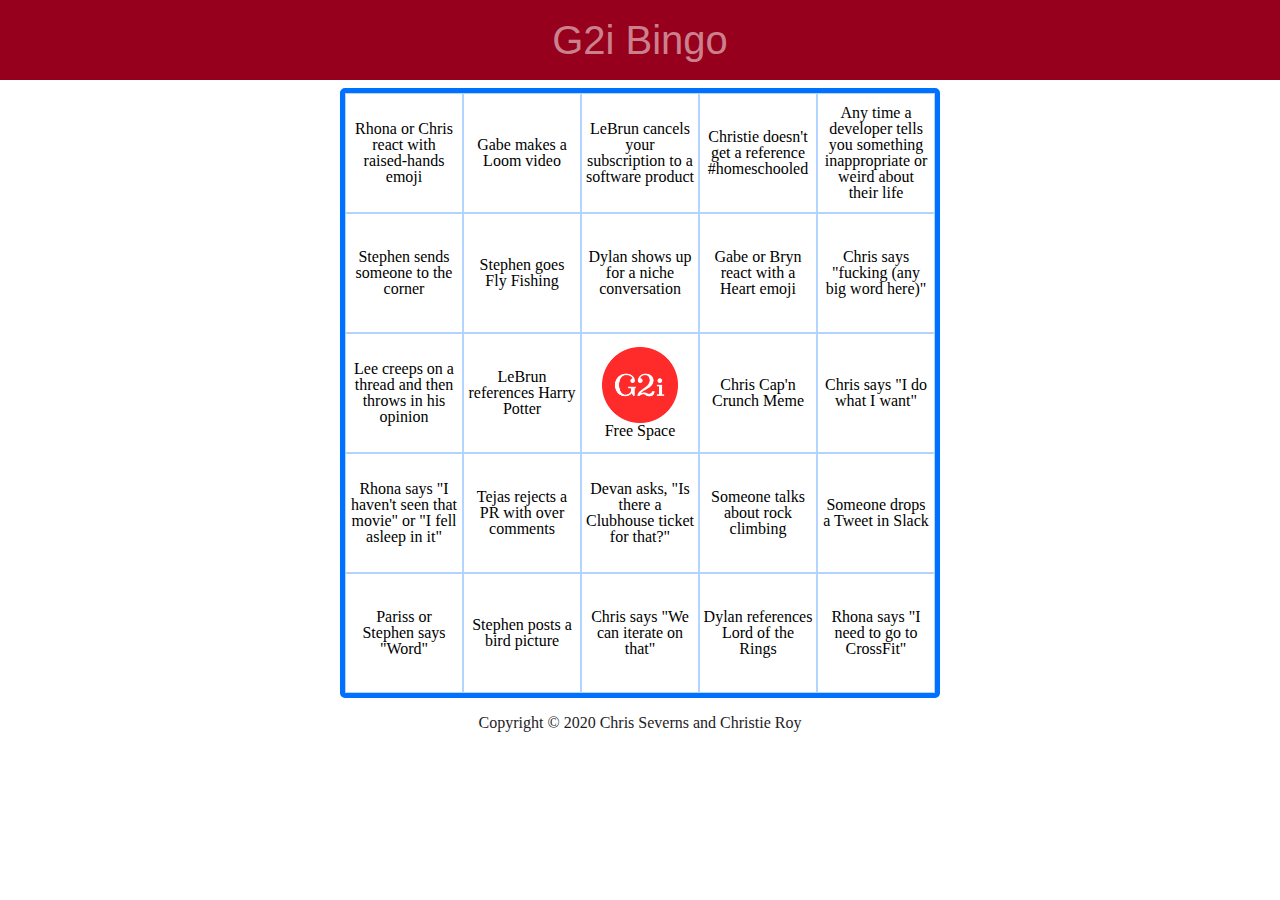
==== index.html @ c56a945f "Change the stuffs" ====
<!DOCTYPE html>
<html lang="en">
  <head>
    <meta charset="UTF-8" />
    <meta name="viewport" content="width=device-width, initial-scale=1.0" />

    <link href="css/index.css" rel="stylesheet" />

    <title>G2i Bingo</title>
  </head>
  <body>
    <header class="main-navigation">
      <div class="nav-container">
        <div class="logo-links">
          <h1 class="page-title">G2i Bingo</h1>
        </div>
      </div>
    </header>
    <main class="container">
      <section class="bingo-content"><div class="bingo-canvas"></div></section>
    </main>
    <footer><p>Copyright © 2020 Chris Severns and Christie Roy</p></footer>
    <script type="text/javascript" src="./scripts/index.js"></script>
  </body>
</html>
---- css/index.css ----
/* http://meyerweb.com/eric/tools/css/reset/ 
   v2.0 | 20110126
   License: none (public domain)
*/
html,
body,
div,
span,
applet,
object,
iframe,
h1,
h2,
h3,
h4,
h5,
h6,
p,
blockquote,
pre,
a,
abbr,
acronym,
address,
big,
cite,
code,
del,
dfn,
em,
img,
ins,
kbd,
q,
s,
samp,
small,
strike,
strong,
sub,
sup,
tt,
var,
b,
u,
i,
center,
dl,
dt,
dd,
ol,
ul,
li,
fieldset,
form,
label,
legend,
table,
caption,
tbody,
tfoot,
thead,
tr,
th,
td,
article,
aside,
canvas,
details,
embed,
figure,
figcaption,
footer,
header,
hgroup,
menu,
nav,
output,
ruby,
section,
summary,
time,
mark,
audio,
video {
  margin: 0;
  padding: 0;
  border: 0;
  font-size: 100%;
  font: inherit;
  vertical-align: baseline;
}
/* HTML5 display-role reset for older browsers */
article,
aside,
details,
figcaption,
figure,
footer,
header,
hgroup,
menu,
nav,
section {
  display: block;
}
body {
  line-height: 1;
}
ol,
ul {
  list-style: none;
}
blockquote,
q {
  quotes: none;
}
blockquote:before,
blockquote:after,
q:before,
q:after {
  content: "";
  content: none;
}
table {
  border-collapse: collapse;
  border-spacing: 0;
}
* {
  box-sizing: border-box;
}
html {
  font-size: 62.5%;
}
h1 {
  font-size: 4rem;
  color: #cb808e;
  font-family: Arial, Helvetica, sans-serif;
}
p {
  font-size: 1.6rem;
}
a {
  text-decoration: none;
}
img {
  max-width: 100%;
  height: auto;
}
.container {
  max-width: 1440px;
  width: 100%;
  margin: 0 auto;
}
.container {
  width: 100%;
  z-index: -1;
  display: flex;
  flex-direction: row;
  justify-content: center;
  align-items: flex-start;
  flex-wrap: nowrap;
}
.container .bingo-content {
  width: 100%;
  max-width: 600px;
  margin-top: 88px;
  display: flex;
  flex-direction: row;
  justify-content: center;
  align-items: flex-start;
  flex-wrap: nowrap;
  border: 5px solid #0070ff;
  -webkit-border-radius: 5px;
  -moz-border-radius: 5px;
  border-radius: 5px;
}
@media (max-width: 800px) {
  .container .bingo-content {
    margin-top: 100px;
    width: 97%;
  }
}
@media (max-width: 500px) {
  .container .bingo-content {
    margin-top: 167px;
  }
}
.container .bingo-content .bingo-canvas {
  width: 100%;
  display: flex;
  flex-direction: row;
  justify-content: flex-start;
  align-items: flex-start;
  flex-wrap: wrap;
}
.container .bingo-content .bingo-canvas .bingo-space {
  width: 20%;
  padding-bottom: 20%;
  position: relative;
  display: flex;
  flex-direction: row;
  justify-content: center;
  align-items: center;
  flex-wrap: wrap;
  border: 1px solid #b3d4ff;
}
.container .bingo-content .bingo-canvas .bingo-space .bingo-text {
  position: absolute;
  display: flex;
  flex-direction: column;
  justify-content: center;
  align-items: center;
  flex-wrap: wrap;
  padding: 0 3%;
  top: 0;
  left: 0;
  text-align: center;
  width: 100%;
  height: 100%;
  font-size: 1.6rem;
}
.container .bingo-content .bingo-canvas .bingo-space .bingo-text p {
  font-size: 1.6rem;
}
@media (max-width: 500px) {
  .container .bingo-content .bingo-canvas .bingo-space .bingo-text p {
    font-size: 1.15rem;
  }
}
.container .bingo-content .bingo-canvas .bingo-space .bingo-text .space-image {
  height: auto;
  width: 70%;
}
.container .bingo-content .bingo-canvas .bingo-space .bingo-text .banjo-image {
  width: 85%;
}
@media (max-width: 500px) {
  .container .bingo-content .bingo-canvas .bingo-space .bingo-text {
    font-size: 1.15rem;
  }
}
.main-navigation {
  width: 100%;
  height: 80px;
  position: fixed;
  z-index: 5;
  background-color: #96001c;
}
@media (max-width: 800px) {
  .main-navigation {
    height: 90px;
  }
}
@media (max-width: 500px) {
  .main-navigation {
    height: 160px;
  }
}
.main-navigation .nav-container {
  height: 100%;
  display: flex;
  align-items: center;
  max-width: 1440px;
  width: 100%;
  justify-content: space-between;
  margin: 0 auto;
}
@media (max-width: 800px) {
  .main-navigation .nav-container {
    margin-top: 10px;
    display: flex;
    flex-direction: row;
    justify-content: space-between;
    align-items: flex-start;
    flex-wrap: nowrap;
  }
}
@media (max-width: 500px) {
  .main-navigation .nav-container {
    margin-top: 10px;
    display: flex;
    flex-direction: column;
    justify-content: flex-start;
    align-items: center;
    flex-wrap: nowrap;
  }
}
.main-navigation .nav-container .logo-links {
  width: 100%;
}
@media (max-width: 800px) {
  .main-navigation .nav-container .logo-links {
    display: flex;
    flex-direction: column;
    justify-content: flex-start;
    align-items: flex-start;
    flex-wrap: nowrap;
  }
}
@media (max-width: 500px) {
  .main-navigation .nav-container .logo-links {
    display: flex;
    flex-direction: column;
    justify-content: center;
    align-items: flex-start;
    flex-wrap: nowrap;
  }
}
.main-navigation .nav-container .logo-links .page-title {
  text-align: center;
}
@media (max-width: 500px) {
  .main-navigation .nav-container .logo-links .page-title {
    width: 100%;
    text-align: center;
    margin: 0;
  }
}
.main-navigation .nav-container .logo-links .nav-buttons {
  display: flex;
  justify-content: space-evenly;
  width: 100%;
  margin-left: 13%;
}
@media (max-width: 800px) {
  .main-navigation .nav-container .logo-links .nav-buttons {
    display: flex;
    flex-direction: row;
    justify-content: flex-start;
    align-items: flex-start;
    flex-wrap: nowrap;
    margin: 0;
  }
}
@media (max-width: 500px) {
  .main-navigation .nav-container .logo-links .nav-buttons {
    display: flex;
    flex-direction: row;
    justify-content: flex-start;
    align-items: flex-start;
    flex-wrap: nowrap;
    margin-left: 0;
  }
}
.main-navigation .nav-container .logo-links .nav-buttons .btn {
  align-items: baseline;
  color: #cb808e;
  font-size: 2rem;
  margin: 1%;
  border: 2px #96001c;
  border-radius: 10px;
  height: 30px;
  width: 20%;
  background-color: #96001c;
  font-family: Arial, Helvetica, sans-serif;
  -webkit-appearance: none;
  -webkit-border-radius: 0;
  -moz-border-radius: 0;
  border-radius: 0;
}
.main-navigation .nav-container .logo-links .nav-buttons .btn:focus {
  outline-width: 0;
}
.main-navigation .nav-container .logo-links .nav-buttons .btn:hover {
  color: white;
}
@media (max-width: 800px) {
  .main-navigation .nav-container .logo-links .nav-buttons .btn {
    margin: 0;
    width: 21%;
  }
}
@media (max-width: 500px) {
  .main-navigation .nav-container .logo-links .nav-buttons .btn {
    width: 100%;
  }
}
.main-navigation .nav-container .github-links {
  width: 31%;
}
@media (max-width: 800px) {
  .main-navigation .nav-container .github-links {
    width: 60%;
    margin-top: 16px;
  }
}
@media (max-width: 500px) {
  .main-navigation .nav-container .github-links {
    width: 100%;
  }
}
.main-navigation .nav-container .github-links .name-tags {
  display: flex;
  font-size: 1.4rem;
  justify-content: space-evenly;
  margin: 1%;
  padding-top: 0.5%;
}
.main-navigation .nav-container .github-links .name-tags a {
  text-decoration: none;
  font-family: Arial, Helvetica, sans-serif;
  color: #cb808e;
  display: flex;
  flex-direction: column;
  justify-content: flex-start;
  align-items: center;
  flex-wrap: nowrap;
}
.main-navigation .nav-container .github-links .name-tags a:hover {
  color: white;
}
.main-navigation .nav-container .github-links .name-tags a .github-name {
  color: black;
}
.main-navigation .nav-container .github-links .name-tags a .github-name:hover {
  color: #cb808e;
}
footer {
  width: 100%;
  color: #1e2124;
  height: 50px;
  display: flex;
  justify-content: center;
  align-items: center;
  flex-direction: column;
  left: 0;
  bottom: 0;
}
footer p {
  font-size: 1.6rem;
}
@media (max-width: 500px) {
  footer p {
    font-size: 1rem;
  }
}
footer .footer-nav {
  align-content: space-around;
}
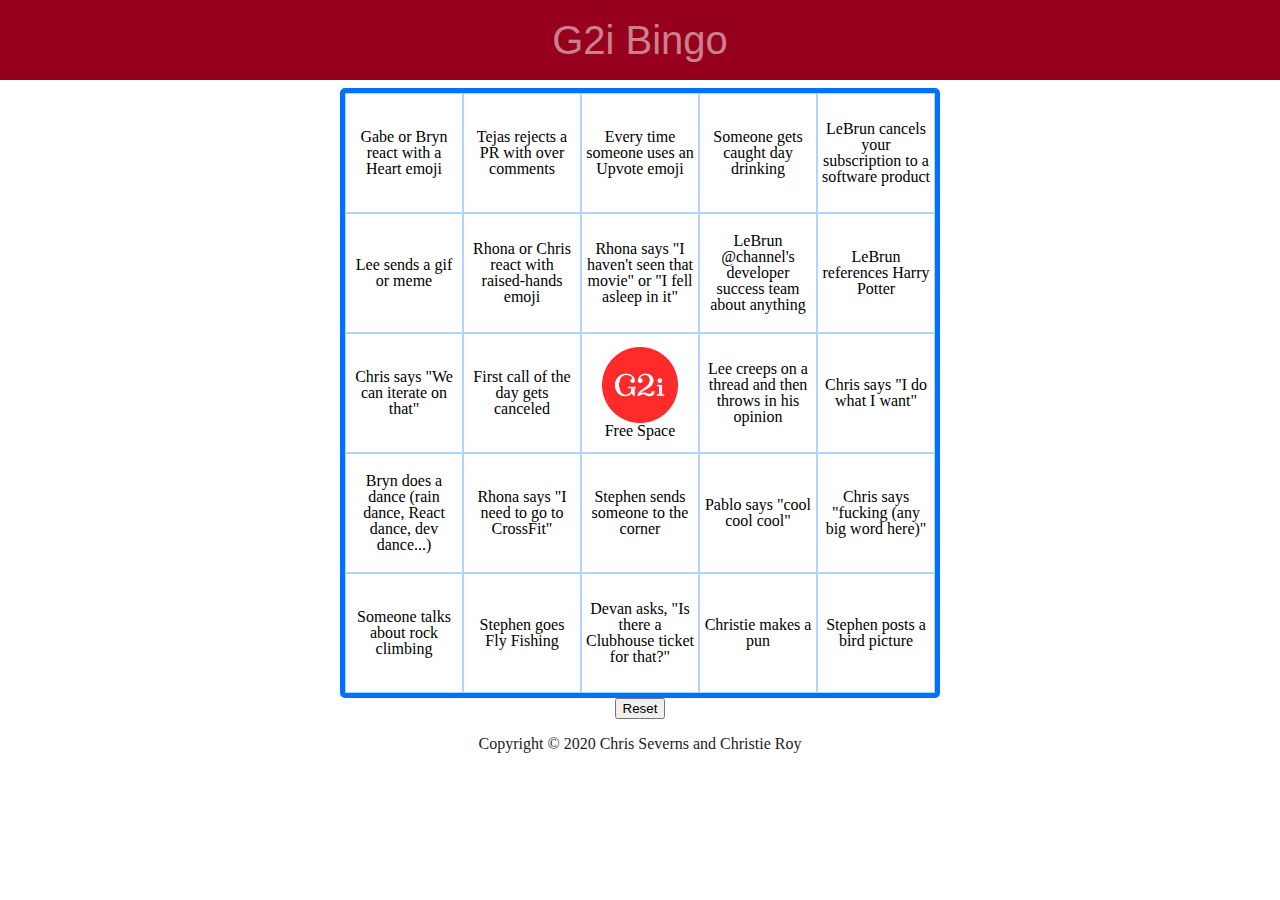
==== commit 3232329d: "stuff" ====
--- a/index.html
+++ b/index.html
@@ -17,8 +17,13 @@
       </div>
     </header>
     <main class="container">
-      <section class="bingo-content"><div class="bingo-canvas"></div></section>
+      <section class="bingo-content">
+        <div class="bingo-canvas"></div>
+      </section>
     </main>
+    <div class="container">
+      <button onClick="resetBoard()">Reset</button>
+    </div>
     <footer><p>Copyright © 2020 Chris Severns and Christie Roy</p></footer>
     <script type="text/javascript" src="./scripts/index.js"></script>
   </body>
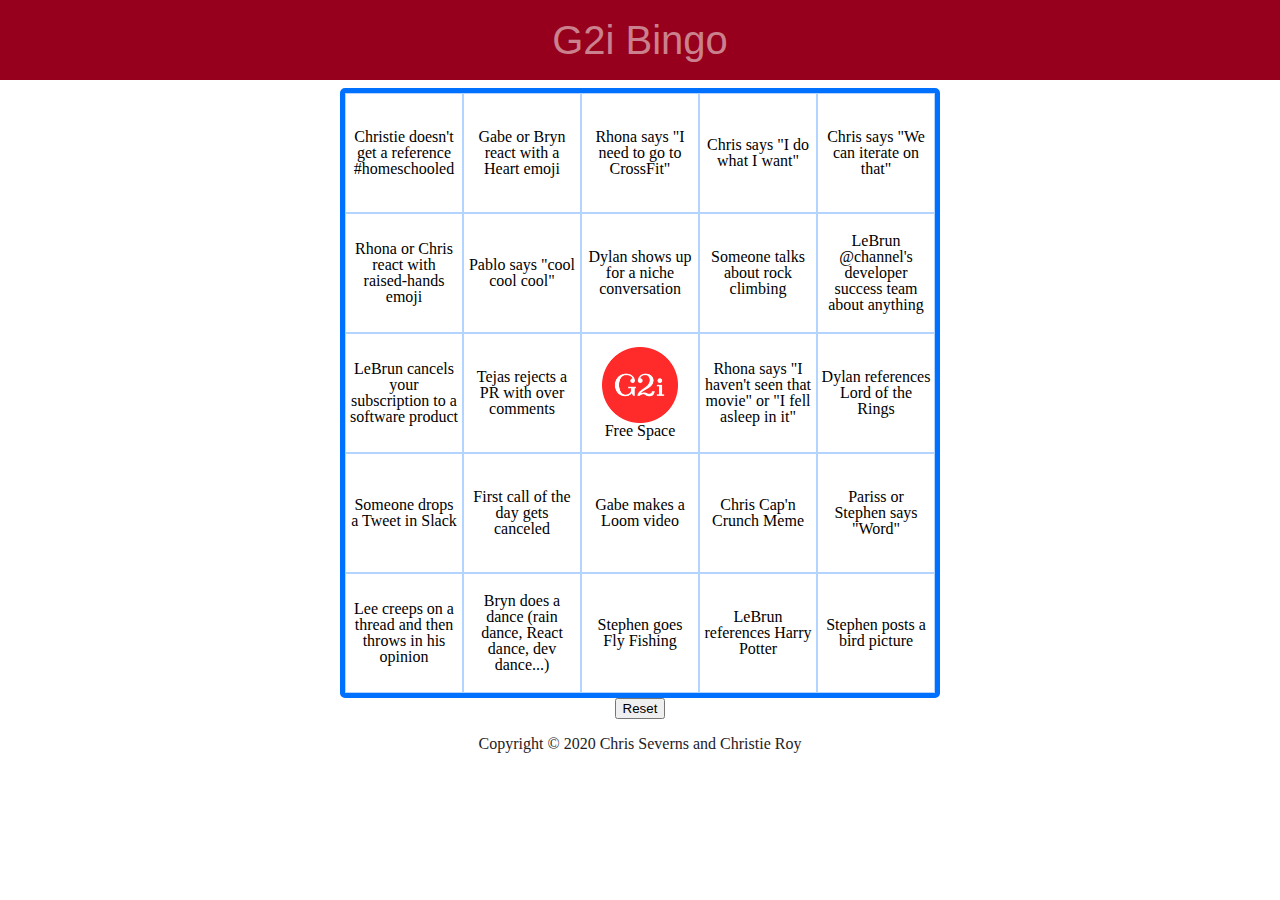
==== commit 48bac959: "Update index.html" ====
--- a/index.html
+++ b/index.html
@@ -25,6 +25,6 @@
       <button onClick="resetBoard()">Reset</button>
     </div>
     <footer><p>Copyright © 2020 Chris Severns and Christie Roy</p></footer>
-    <script type="text/javascript" src="./scripts/index.js"></script>
+    <script type="text/javascript" src="scripts/index.js"></script>
   </body>
 </html>
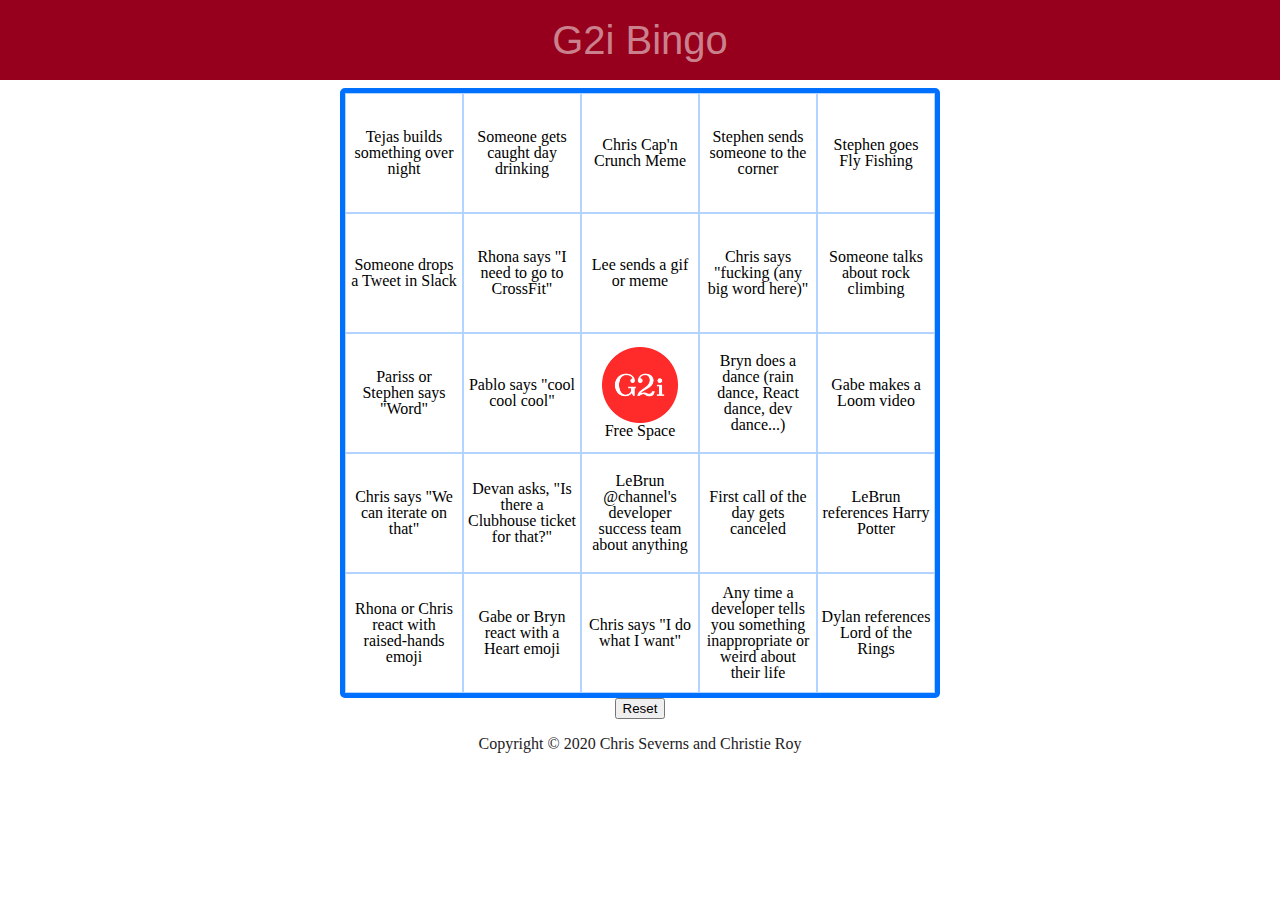
==== commit c123308a: "Make g2iPhrases async" ====
--- a/index.html
+++ b/index.html
@@ -25,6 +25,7 @@
       <button onClick="resetBoard()">Reset</button>
     </div>
     <footer><p>Copyright © 2020 Chris Severns and Christie Roy</p></footer>
+    <script type="text/javascript" src="scripts/fetch.js"></script>
     <script type="text/javascript" src="scripts/index.js"></script>
   </body>
 </html>
--- a/css/index.css
+++ b/css/index.css
@@ -438,3 +438,8 @@
 footer .footer-nav {
   align-content: space-around;
 }
+#winner {
+  z-index: 999;
+  position: absolute;
+  top: 30%;
+}
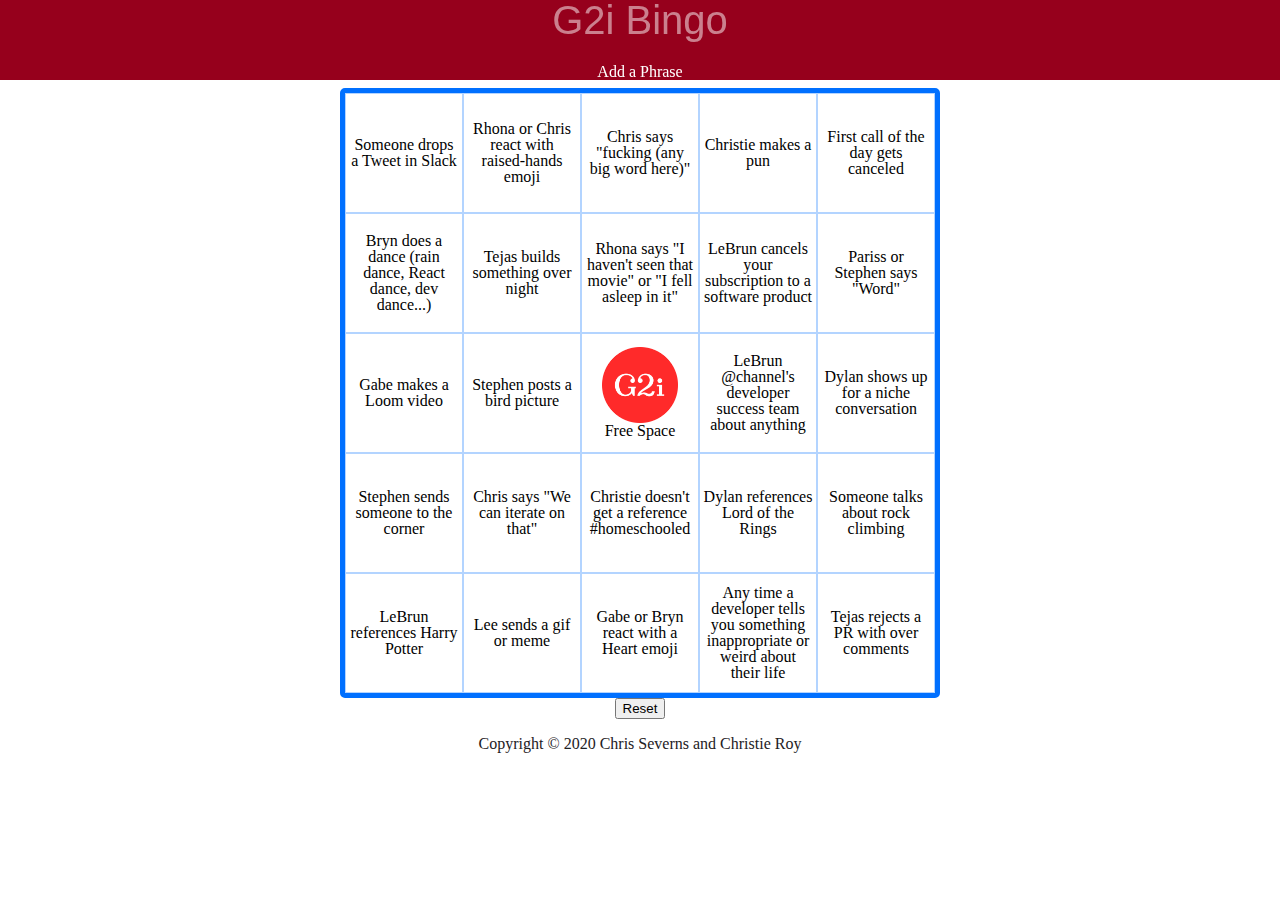
==== commit 692de5fd: "Linkys" ====
--- a/index.html
+++ b/index.html
@@ -14,6 +14,7 @@
         <div class="logo-links">
           <h1 class="page-title">G2i Bingo</h1>
         </div>
+        <a href="form.html">Add a Phrase</a>
       </div>
     </header>
     <main class="container">
@@ -25,7 +26,7 @@
       <button onClick="resetBoard()">Reset</button>
     </div>
     <footer><p>Copyright © 2020 Chris Severns and Christie Roy</p></footer>
-    <script type="text/javascript" src="scripts/fetch.js"></script>
+    <script type="text/javascript" src="scripts/firebase.js"></script>
     <script type="text/javascript" src="scripts/index.js"></script>
   </body>
 </html>
--- a/css/index.css
+++ b/css/index.css
@@ -264,8 +264,20 @@
   max-width: 1440px;
   width: 100%;
   justify-content: space-between;
+  flex-direction: column;
   margin: 0 auto;
 }
+
+.nav-container a {
+  font-size: 16px;
+  color: white;
+  text-decoration: none;
+}
+
+a:hover {
+  text-decoration: underline;
+}
+
 @media (max-width: 800px) {
   .main-navigation .nav-container {
     margin-top: 10px;
